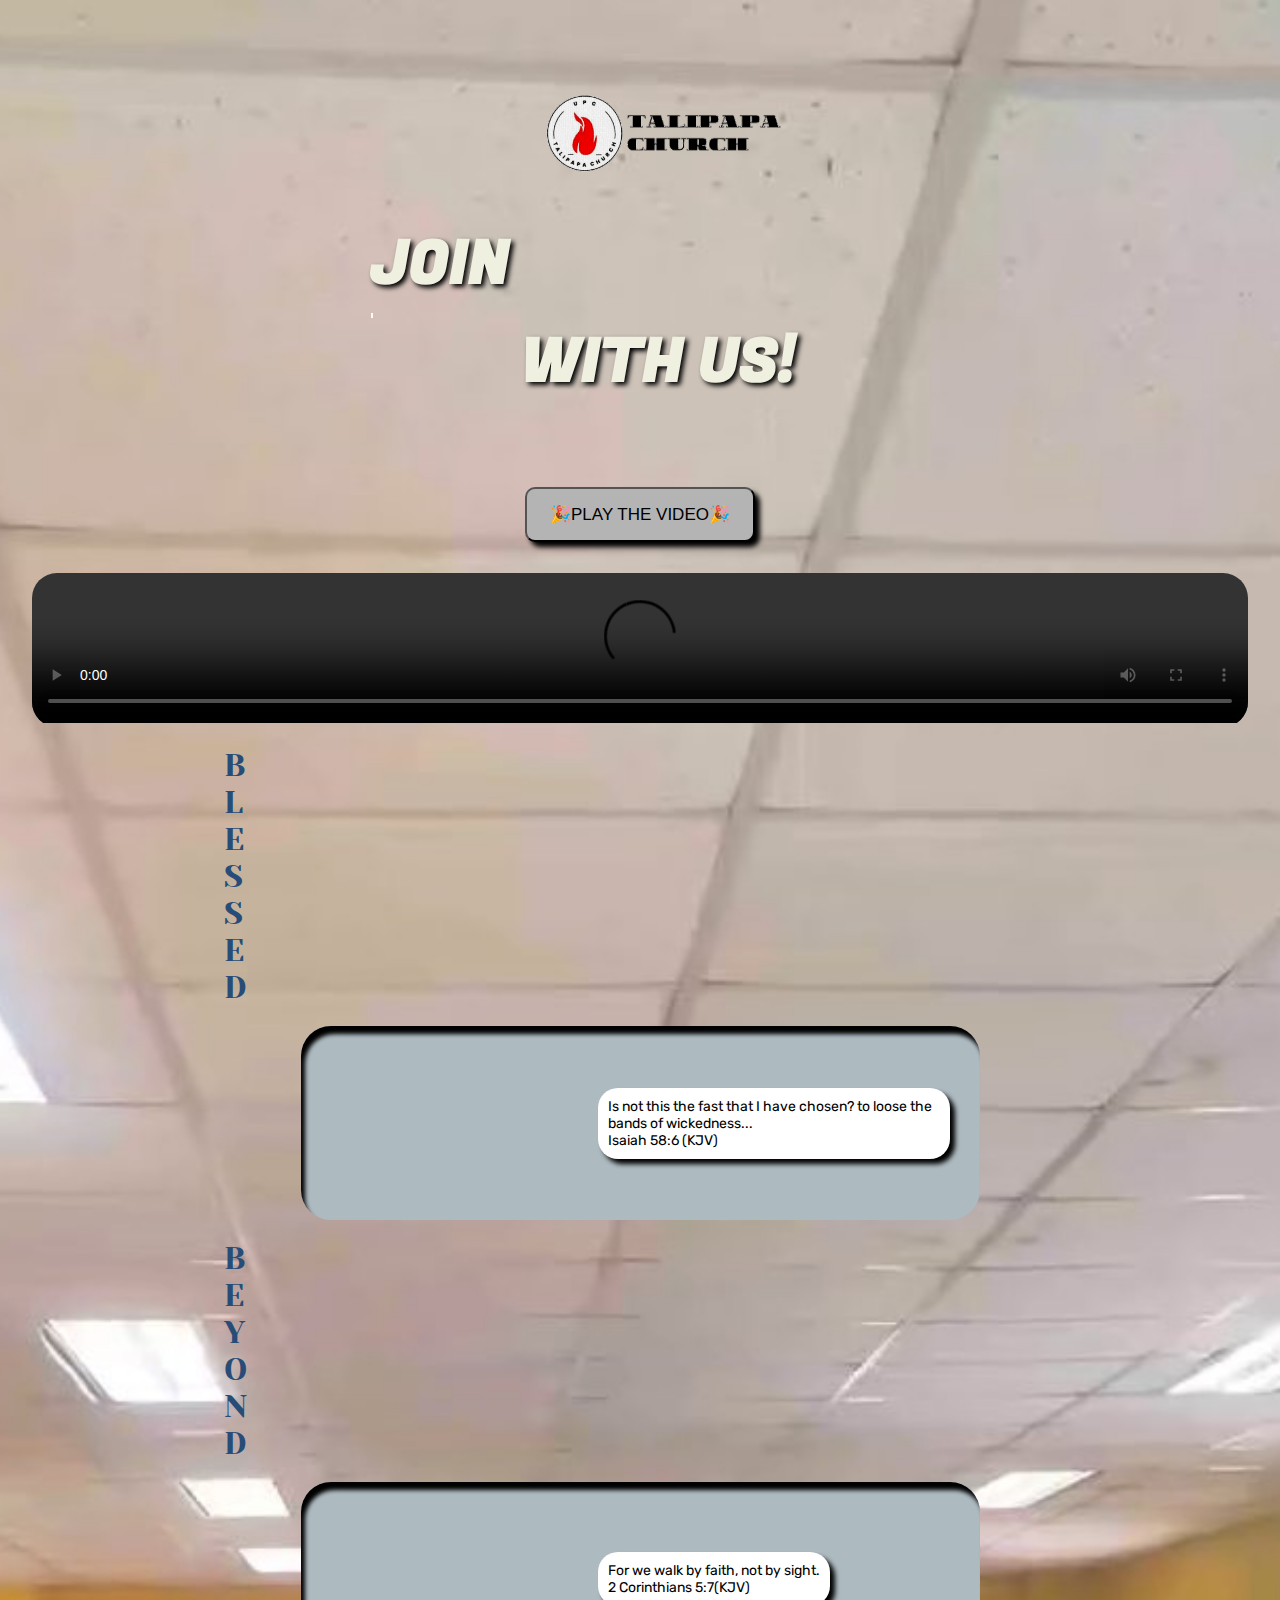
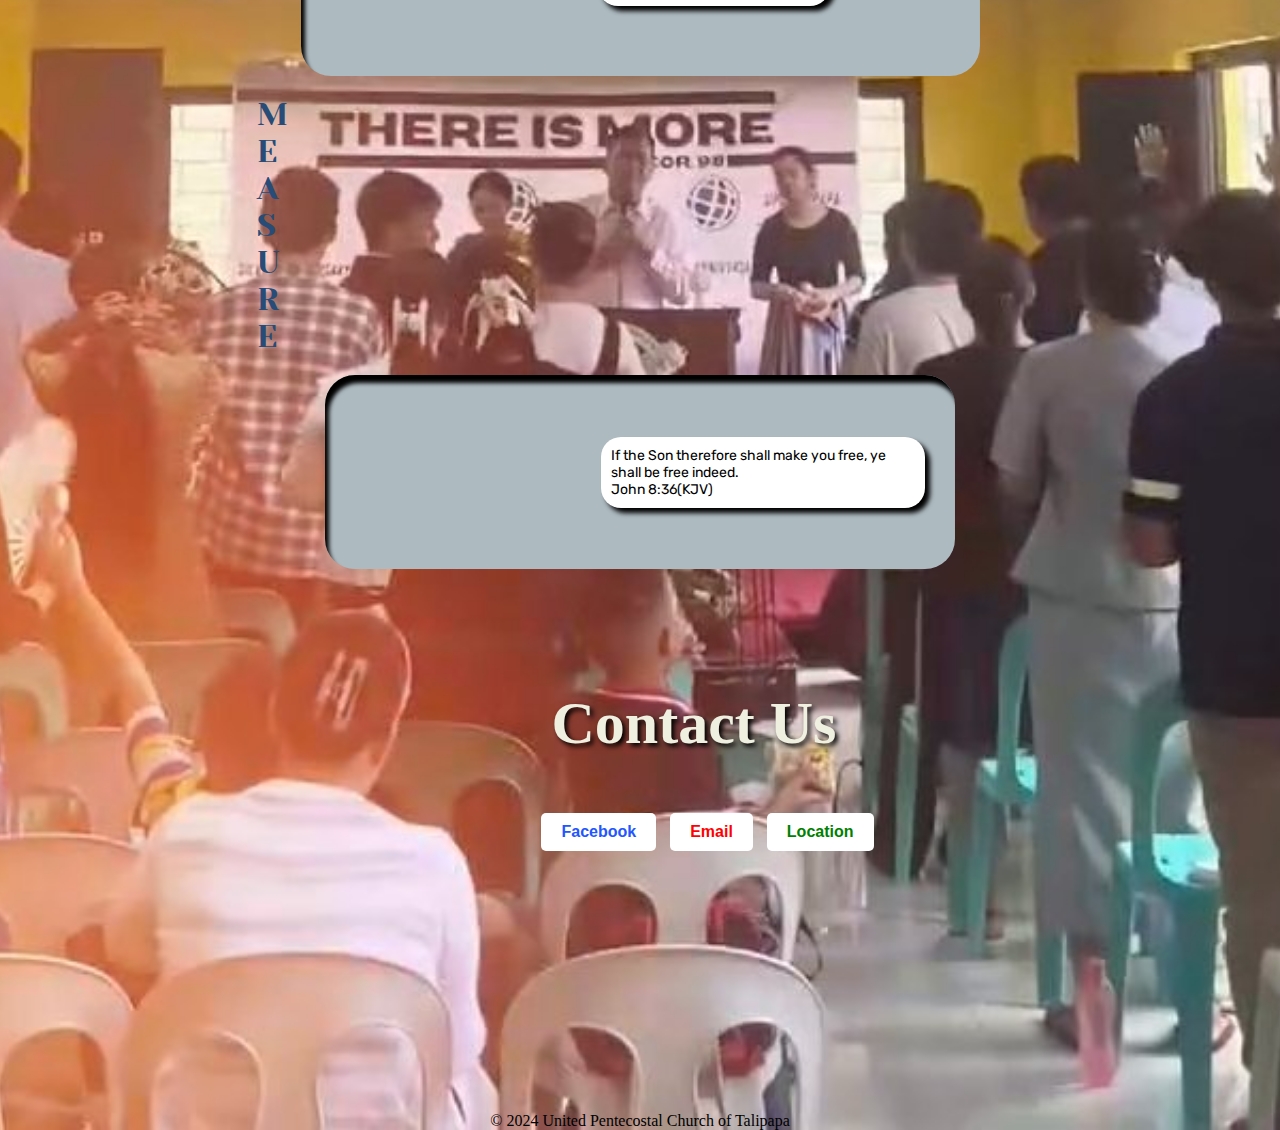
==== start.html @ 7ca0b8f1 "Update start.html" ====
<!DOCTYPE html>
<html lang="en">
<head>
  <link rel="preconnect" href="https://fonts.googleapis.com">
<link rel="preconnect" href="https://fonts.gstatic.com" crossorigin>
<link href="https://fonts.googleapis.com/css2?family=Fugaz+One&family=Rubik:ital,wght@0,803;1,803&family=Yeseva+One&display=swap" rel="stylesheet">
  <meta charset="UTF-8">
  <meta http-equiv="X-UA-Compatible" content="IE=Edge">
  <meta name="viewport" content="width=device-width, initial-scale=1">
  
  <title>UPC TALIPAPA</title>
  
  <!-- HTML -->
  

  <!-- Custom Styles -->
  <link rel="stylesheet" href="style.css">
</head>

<body>
 
  <div class= "upperpart">
 <div class="logo">
  <img src="pictures/image2.jpg" style="height: 150px; margin-left: 20%; margin-top:0;">
</div>
<div class="wrapper">
<h1>JOIN</h1>
<div class="line"></div>
<h2>WITH US!</h2>
</div>
</div>

<div class="intro">
  <button class="h3" onclick="scrollToVideo()">🎉PLAY THE VIDEO🎉</button>
</div>

<div id="video-section" class="invitation">
  <video id="invite" width="100%" height="100%" autoplay loop controls>
    <source src="video6.mp4">
  </video> 
</div>

<div >
    <h5>
      B<br>
      L<br>
      E<br>
      S<br>
      S<br>
      E<br>
      D<br>
    </h5>
    <div class="container1">
      <div id="secondvid">
          <video autoplay muted loop>
              <source src="video3.mp4" type="video/mp4">
          </video>
      </div>
      <div class="container2">
          <h4>Is not this the fast that I have chosen? to loose the bands of wickedness...<br>
              <span>Isaiah 58:6 (KJV)</span>
          </h4>
      </div>
  </div>
  
      <h5>
      B<br>
      E<br>
      Y<br>
      O<br>
      N<br>
      D<br>
    </h5>
<div class="container3">
 <div id="thirdvid">
  <video autoplay muted loop >
    <source  src=video4.mp4>
  </video>
  <br>
 </div>
 <div class="container4">
  <h4>For we walk by faith, not by sight.<br>
  <span>2 Corinthians 5:7(KJV)</span>
 </h4>
 </div>
</div>
</div>
<div>
      <h5>
      M<br>
      E<br>
      A<br>
      S<br>
      U<br>
      R<br>
      E<br>
    </h5>
<div class="container5">
 <div id="fourthvid">
  <video autoplay muted loop >
    <source  src=video5.mp4>
  </video>
 </div>
 <div class="container6">
  <h4>If the Son therefore shall make you free, ye shall be free indeed.<br>
  <span>John 8:36(KJV)</span>
 </h4>
 </div>
</div>
</div>
</div>
<div class="contact">
  <h2 class="contact-us">Contact Us</h2>
 <b><a href="https://www.facebook.com/TalipapaConquerors" target="_blank" class="button facebook-button">Facebook</a>
  <a href="https://mail.google.com/mail/?view=cm&fs=1&to=upctalipapa@gmail.com" class="button email-button">Email</a>
  <a href="https://www.google.com/maps/search/silvina+multipurpose+hall+bangus+street+talipapa+quezon+city/@14.6863362,121.0243213,17z/data=!3m1!4b1?entry=ttu&g_ep=EgoyMDI0MTIxMS4wIKXMDSoASAFQAw%3D%3D" class="button map-button">Location</a>
</b></div>

<footer>© 2024 United Pentecostal Church of Talipapa</footer>
  <script src="main.js"></script>
</body>
</html>
---- style.css ----
body {
  margin: 0;
  font-family: 'Playfair Display', 'Garamond', 'Baskerville', serif;
  justify-content: center;
  align-items: center;
  perspective: 1500px; 
  width: 100%;
  background-image: url('pictures/image3.jpg');
  background-size: cover;
  background-repeat: no-repeat;
  background-position: center;
  height: 100%;
  display: flex;
  flex-direction: column;
}

.upperpart {
  z-index: 9999;
  background-image: url('https://i.postimg.cc/50yvQXc4/20241223-190745-0000.png');
  background-size: cover;
  background-repeat: no-repeat;
  background-position: center;
  height: 475px;
  width: 100%;
  display: flex;
  flex-direction: column;
  align-items: center;
  justify-content: center;
}

.logo {
  display: flex;
  justify-content: center;
  align-items: center;
  width: 100%;
  margin-right: 200px;
}

h1, h2 {
  font-size: 60px;
  font-family: "Fugaz One", serif;
  font-weight: bold;
  color: #F0F0E1;
  margin: 0;
    text-shadow: 3px 3px 5px rgba(0, 0, 0, 1);
}
.h3:hover{
background-color: rgb(76, 72, 72);
color: white;
}
.wrapper {
  position: relative;
  display: flex;
  flex-direction: column;
  align-items: flex-start;
}

h1 {
  margin-right: 400px;
  position: relative;
  z-index: 1;
}

h2 {
  margin-left: 150px;
  margin-top: 10px;
  position: relative;
  z-index: 1;
}

.line {
  position: absolute;
  top: 50%;
  left: 0;
  width: 2px;
  height: 5px; 
  background-color: rgb(255, 250, 250);
  z-index: 0;
  transition: width 1s ease-in-out, left 1s ease-in-out;
}

.wrapper:hover .line {
  width: calc(100% - 400px);
  left: 400px; 
}


button {
  width: 230px;
  background-color: #B4B4B4;
  text-align: center;
  padding: 15px;
  border-radius: 10px;
  box-shadow: 5px 5px 5px black;
  font-size: 17px;
  margin: 5% auto;
}

footer {
  margin: 0;
  text-align: center;
  margin-top: 20%;
}


.invitation {
  width: 95%;
  margin: 20px auto;
  text-align: center;
  border-radius: 25px;
  overflow: hidden;
  background-color: transparent;
  align-items: flex-start;
}

video {
  object-fit: cover;
  width: 100%;
  height: 100%;
}

.container1, .container3, .container5 {
  margin: 20px auto;
  height: auto;
  width: 75%;
  border-radius: 30px;
  background-color: #ADBAC0;
  padding: 20px;
  box-shadow: inset 4px 8px 4px;
  display: flex;
  align-items: center;
  justify-content: space-between;
}

#secondvid, #thirdvid, #fourthvid {
  overflow: hidden;
  border-radius: 25px;
  width: 40%;
}

.container2, .container4, .container6 {
  width: 55%;
  padding: 10px;
  display: flex;
  flex-direction: column;
  align-items: flex-start;
  justify-content: center;
}

h4 {
  font-size: 14px;
  font-family: "Rubik", serif;
  font-weight: 400;
  background-color: white;
  padding: 10px;
  border-radius: 20px;
  box-shadow: 5px 5px 5px black;
}

h5 {
  font-family: "Yeseva One", serif;
  font-weight: 400;
  font-size: 3.5vh;
  color: #384959;
  text-align: left;
  margin: 0;
  padding: 0 10px;
  font-style:bold;
}

h5 {
  color: #274C77;
}

h6 {
  text-align: center;
}
.contact-us{
  margin-top: 100px;
  font-family: 'times new roman';
  padding-bottom: 50px;
}
.button {
  display: inline-block; 
  padding: 10px 20px;
  margin-top: 100px;
  margin-bottom: 50px;
  margin: 5px;
  border-radius: 5px;
  text-decoration: none;

  font-size: 16px;
  font-family: Arial, sans-serif;
  background-color: #0078ff; 
  border: none;
  cursor: pointer;
  text-align: center;
  transition: background-color 0.3s ease;
}


.facebook-button:hover {
  background-color: rgb(4, 4, 101); 
  color:white;
}
.email-button:hover{
  background-color: red;
  color: white;
}
.map-button:hover{
  background-color: green;
  color: white;
}

.facebook-button {
  background-color: #ffffff; 
  color: rgb(35, 86, 255);
  margin-left: 140px;
}


.email-button {
  background-color:white; 
  color: red;
}
.map-button{
  background-color: White;
  color:green;
}
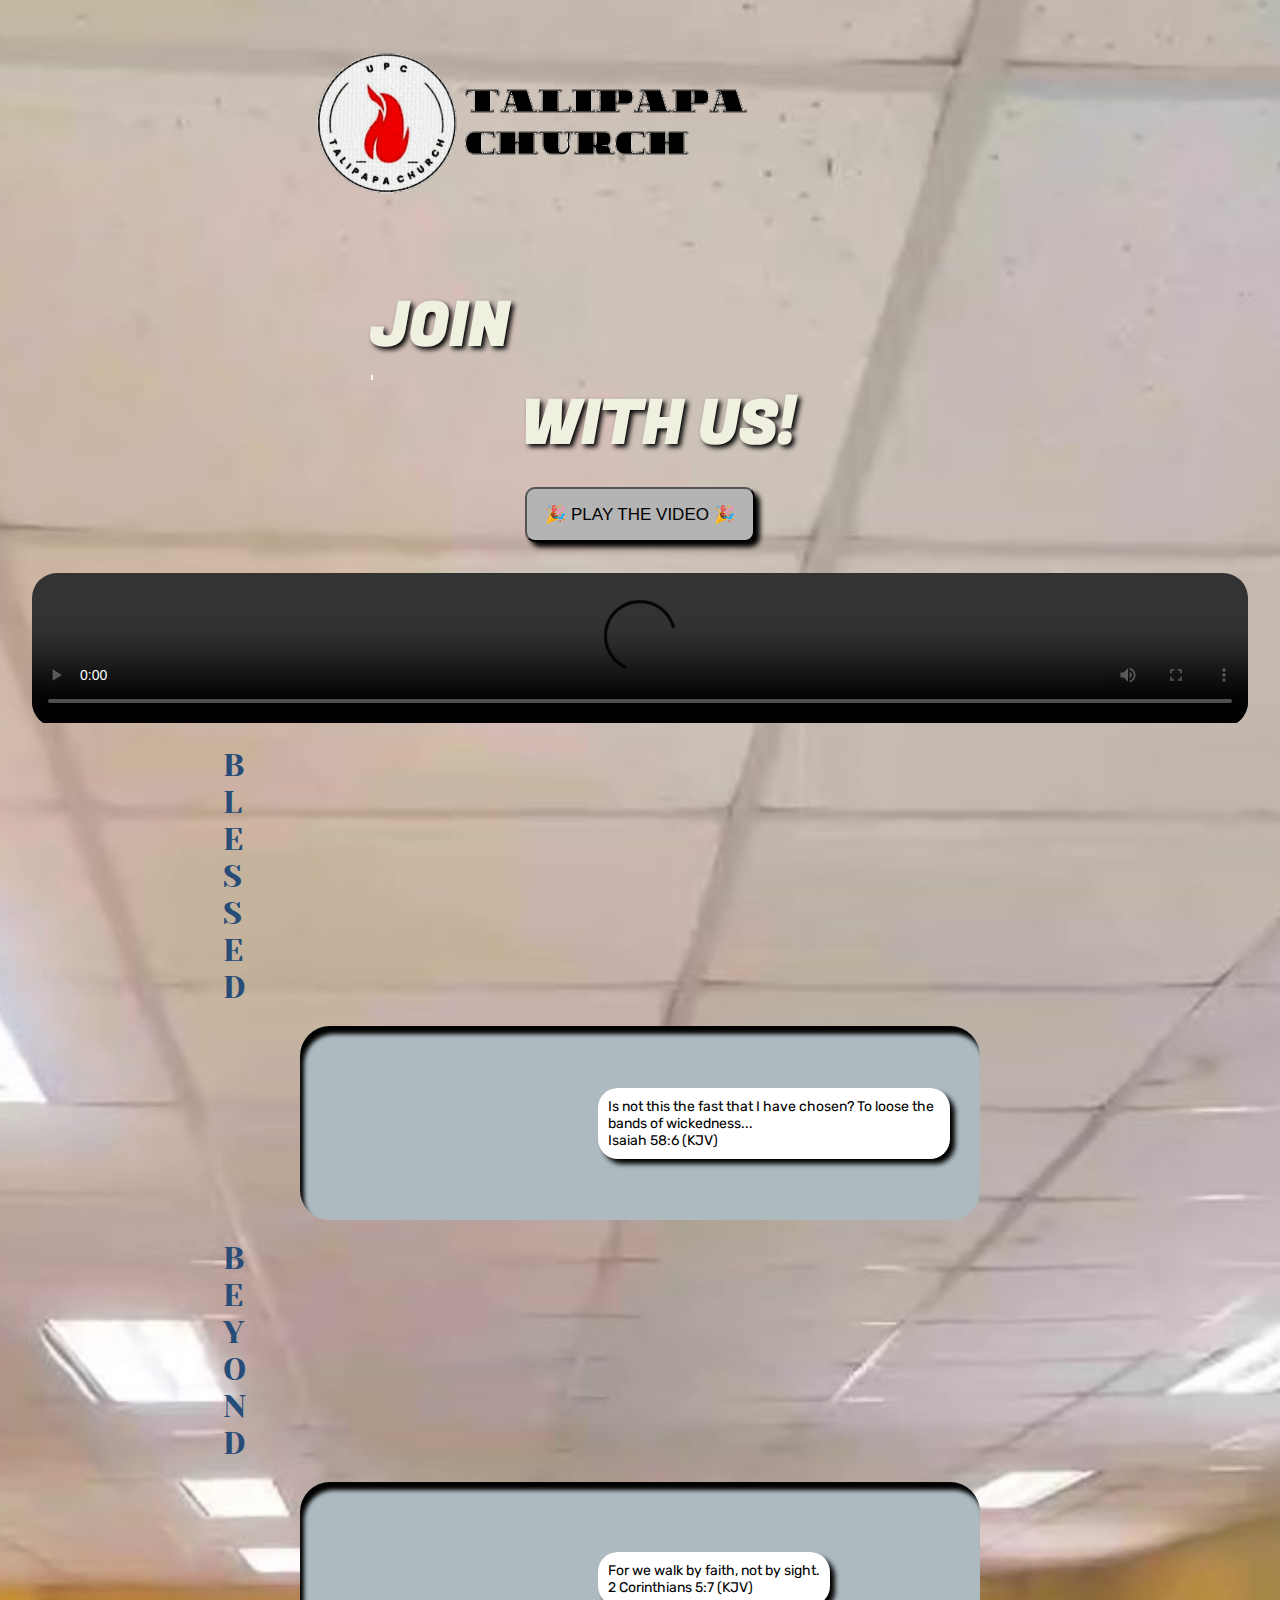
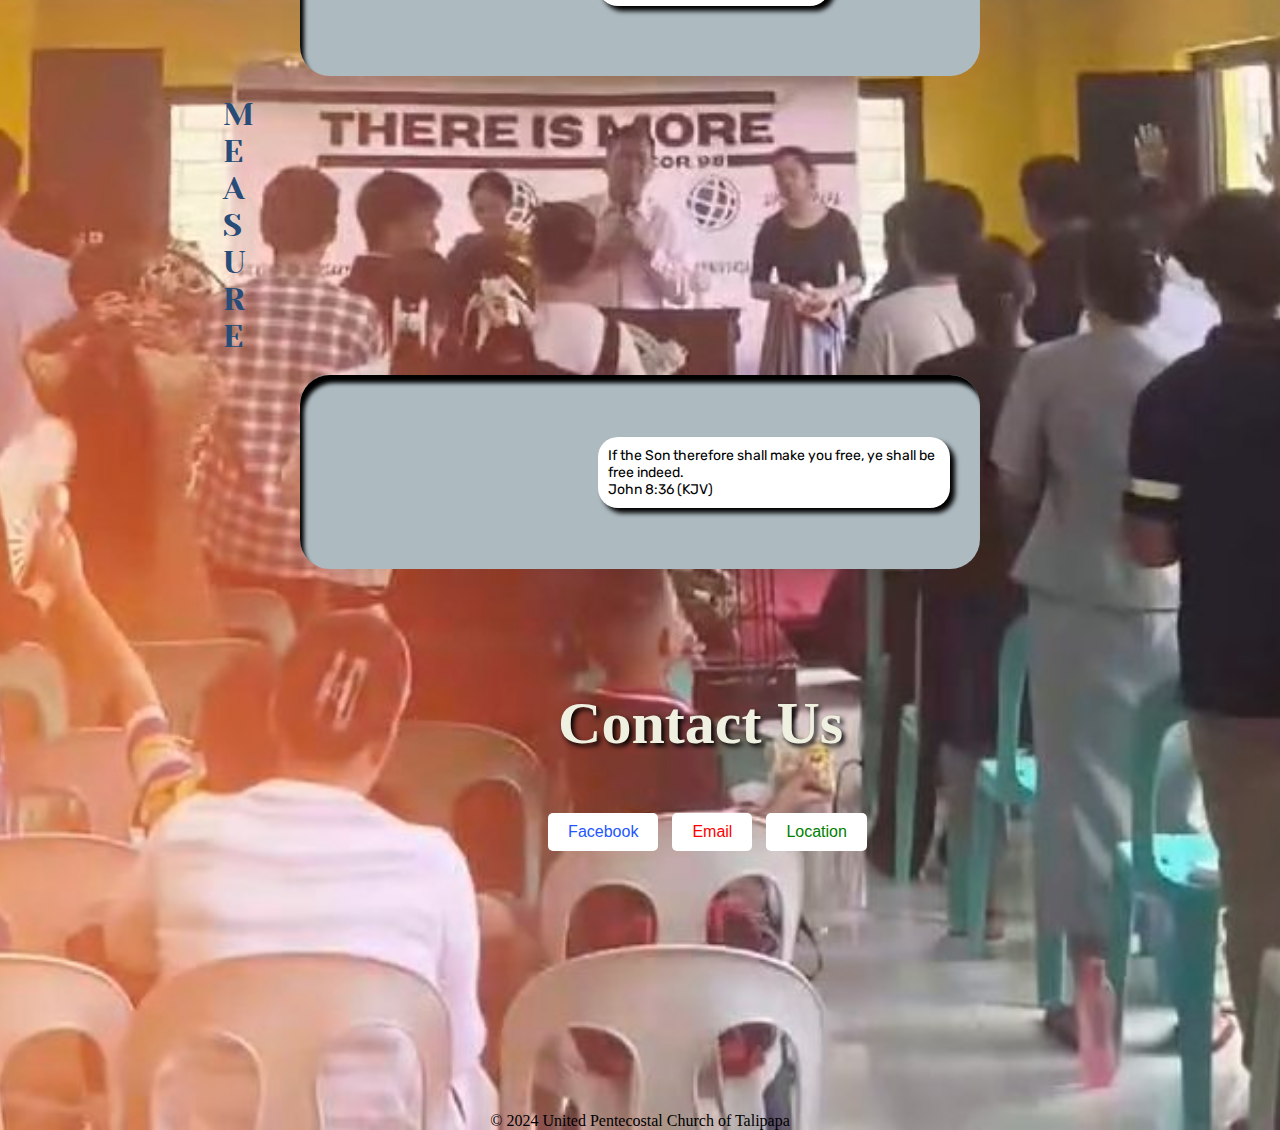
==== commit a7b316c0: "Update start.html" ====
--- a/start.html
+++ b/start.html
@@ -2,121 +2,88 @@
 <html lang="en">
 <head>
   <link rel="preconnect" href="https://fonts.googleapis.com">
-<link rel="preconnect" href="https://fonts.gstatic.com" crossorigin>
-<link href="https://fonts.googleapis.com/css2?family=Fugaz+One&family=Rubik:ital,wght@0,803;1,803&family=Yeseva+One&display=swap" rel="stylesheet">
+  <link rel="preconnect" href="https://fonts.gstatic.com" crossorigin>
+  <link href="https://fonts.googleapis.com/css2?family=Fugaz+One&family=Rubik:ital,wght@0,803;1,803&family=Yeseva+One&display=swap" rel="stylesheet">
   <meta charset="UTF-8">
-  <meta http-equiv="X-UA-Compatible" content="IE=Edge">
-  <meta name="viewport" content="width=device-width, initial-scale=1">
-  
-  <title>UPC TALIPAPA</title>
-  
-  <!-- HTML -->
-  
-
-  <!-- Custom Styles -->
+  <meta http-equiv="X-UA-Compatible" content="IE=edge">
+  <meta name="viewport" content="width=device-width, initial-scale=1.0">
+  <title>UPC Talipapa</title>
   <link rel="stylesheet" href="style.css">
 </head>
-
 <body>
- 
-  <div class= "upperpart">
- <div class="logo">
-  <img src="pictures/image2.jpg" style="height: 150px; margin-left: 20%; margin-top:0;">
-</div>
-<div class="wrapper">
-<h1>JOIN</h1>
-<div class="line"></div>
-<h2>WITH US!</h2>
-</div>
-</div>
-
-<div class="intro">
-  <button class="h3" onclick="scrollToVideo()">🎉PLAY THE VIDEO🎉</button>
-</div>
-
-<div id="video-section" class="invitation">
-  <video id="invite" width="100%" height="100%" autoplay loop controls>
-    <source src="video6.mp4">
-  </video> 
-</div>
-
-<div >
-    <h5>
-      B<br>
-      L<br>
-      E<br>
-      S<br>
-      S<br>
-      E<br>
-      D<br>
-    </h5>
+  <div class="upperpart">
+    <div class="logo">
+      <img src="pictures/image2.jpg" alt="Logo">
+    </div>
+    <div class="wrapper">
+      <h1>JOIN</h1>
+      <div class="line"></div>
+      <h2>WITH US!</h2>
+    </div>
+  </div>
+  
+  <div class="intro">
+    <button class="h3" onclick="scrollToVideo()">🎉 PLAY THE VIDEO 🎉</button>
+  </div>
+  
+  <div id="video-section" class="invitation">
+    <video id="invite" autoplay loop controls>
+      <source src="video6.mp4" type="video/mp4">
+    </video>
+  </div>
+  
+  <div>
+    <h5>B<br>L<br>E<br>S<br>S<br>E<br>D</h5>
     <div class="container1">
       <div id="secondvid">
-          <video autoplay muted loop>
-              <source src="video3.mp4" type="video/mp4">
-          </video>
+        <video autoplay muted loop>
+          <source src="video3.mp4" type="video/mp4">
+        </video>
       </div>
       <div class="container2">
-          <h4>Is not this the fast that I have chosen? to loose the bands of wickedness...<br>
-              <span>Isaiah 58:6 (KJV)</span>
-          </h4>
+        <h4>Is not this the fast that I have chosen? To loose the bands of wickedness...<br>
+          <span>Isaiah 58:6 (KJV)</span>
+        </h4>
       </div>
+    </div>
+    
+    <h5>B<br>E<br>Y<br>O<br>N<br>D</h5>
+    <div class="container3">
+      <div id="thirdvid">
+        <video autoplay muted loop>
+          <source src="video4.mp4" type="video/mp4">
+        </video>
+      </div>
+      <div class="container4">
+        <h4>For we walk by faith, not by sight.<br>
+          <span>2 Corinthians 5:7 (KJV)</span>
+        </h4>
+      </div>
+    </div>
+    
+    <h5>M<br>E<br>A<br>S<br>U<br>R<br>E</h5>
+    <div class="container5">
+      <div id="fourthvid">
+        <video autoplay muted loop>
+          <source src="video5.mp4" type="video/mp4">
+        </video>
+      </div>
+      <div class="container6">
+        <h4>If the Son therefore shall make you free, ye shall be free indeed.<br>
+          <span>John 8:36 (KJV)</span>
+        </h4>
+      </div>
+    </div>
   </div>
   
-      <h5>
-      B<br>
-      E<br>
-      Y<br>
-      O<br>
-      N<br>
-      D<br>
-    </h5>
-<div class="container3">
- <div id="thirdvid">
-  <video autoplay muted loop >
-    <source  src=video4.mp4>
-  </video>
-  <br>
- </div>
- <div class="container4">
-  <h4>For we walk by faith, not by sight.<br>
-  <span>2 Corinthians 5:7(KJV)</span>
- </h4>
- </div>
-</div>
-</div>
-<div>
-      <h5>
-      M<br>
-      E<br>
-      A<br>
-      S<br>
-      U<br>
-      R<br>
-      E<br>
-    </h5>
-<div class="container5">
- <div id="fourthvid">
-  <video autoplay muted loop >
-    <source  src=video5.mp4>
-  </video>
- </div>
- <div class="container6">
-  <h4>If the Son therefore shall make you free, ye shall be free indeed.<br>
-  <span>John 8:36(KJV)</span>
- </h4>
- </div>
-</div>
-</div>
-</div>
-<div class="contact">
-  <h2 class="contact-us">Contact Us</h2>
- <b><a href="https://www.facebook.com/TalipapaConquerors" target="_blank" class="button facebook-button">Facebook</a>
-  <a href="https://mail.google.com/mail/?view=cm&fs=1&to=upctalipapa@gmail.com" class="button email-button">Email</a>
-  <a href="https://www.google.com/maps/search/silvina+multipurpose+hall+bangus+street+talipapa+quezon+city/@14.6863362,121.0243213,17z/data=!3m1!4b1?entry=ttu&g_ep=EgoyMDI0MTIxMS4wIKXMDSoASAFQAw%3D%3D" class="button map-button">Location</a>
-</b></div>
-
-<footer>© 2024 United Pentecostal Church of Talipapa</footer>
+  <div class="contact">
+    <h2 class="contact-us">Contact Us</h2>
+    <a href="https://www.facebook.com/TalipapaConquerors" target="_blank" class="button facebook-button">Facebook</a>
+    <a href="mailto:upctalipapa@gmail.com" class="button email-button">Email</a>
+    <a href="https://www.google.com/maps" class="button map-button">Location</a>
+  </div>
+  
+  <footer>© 2024 United Pentecostal Church of Talipapa</footer>
   <script src="main.js"></script>
 </body>
 </html>
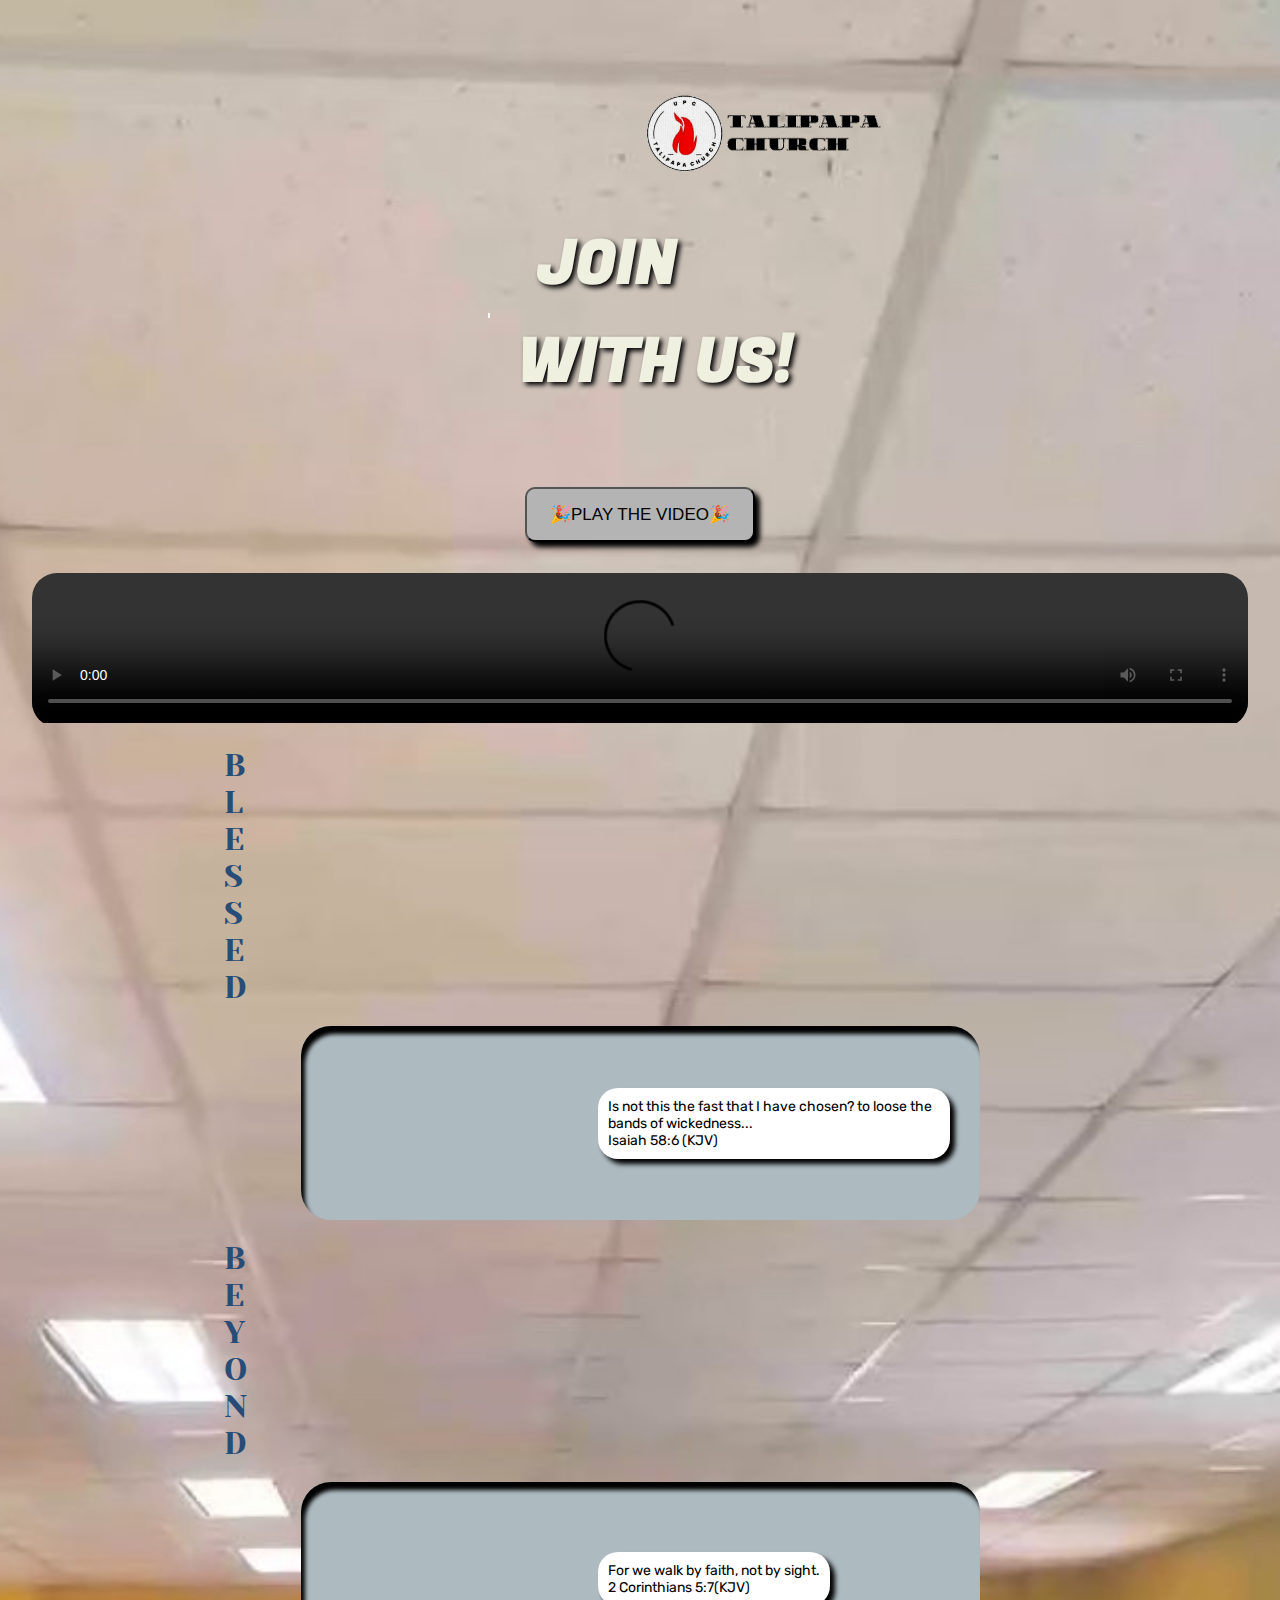
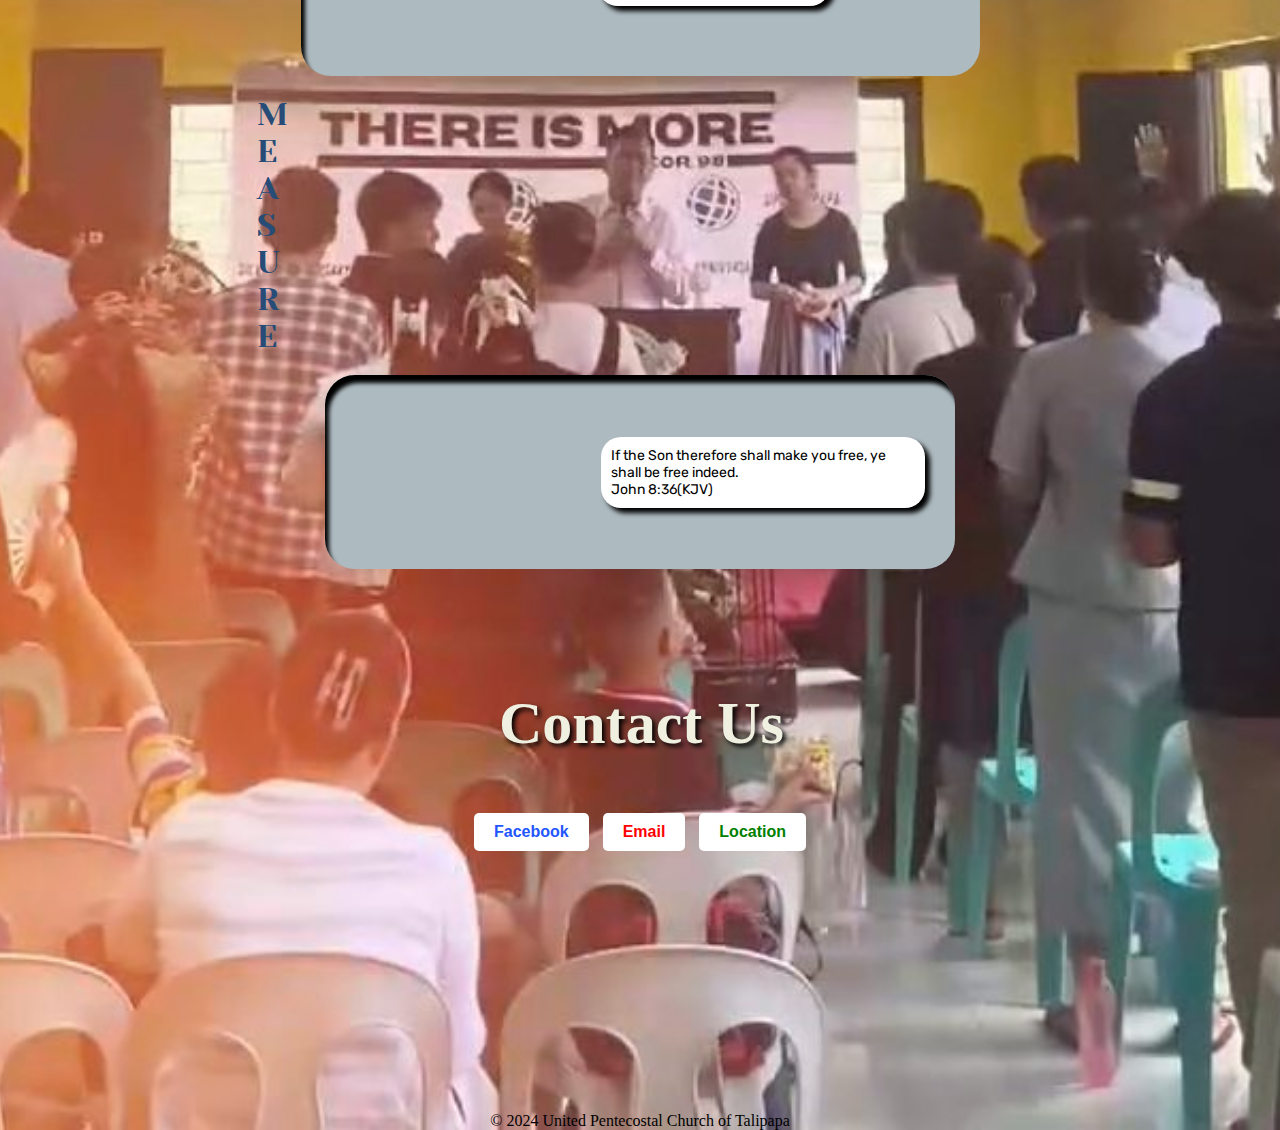
==== commit 43eb2a44: "Update start.html" ====
--- a/start.html
+++ b/start.html
@@ -2,88 +2,120 @@
 <html lang="en">
 <head>
   <link rel="preconnect" href="https://fonts.googleapis.com">
-  <link rel="preconnect" href="https://fonts.gstatic.com" crossorigin>
-  <link href="https://fonts.googleapis.com/css2?family=Fugaz+One&family=Rubik:ital,wght@0,803;1,803&family=Yeseva+One&display=swap" rel="stylesheet">
+<link rel="preconnect" href="https://fonts.gstatic.com" crossorigin>
+<link href="https://fonts.googleapis.com/css2?family=Fugaz+One&family=Rubik:ital,wght@0,803;1,803&family=Yeseva+One&display=swap" rel="stylesheet">
   <meta charset="UTF-8">
-  <meta http-equiv="X-UA-Compatible" content="IE=edge">
-  <meta name="viewport" content="width=device-width, initial-scale=1.0">
-  <title>UPC Talipapa</title>
+  <meta http-equiv="X-UA-Compatible" content="IE=Edge">
+  <meta name="viewport" content="width=device-width, initial-scale=1">
+  <title>UPC TALIPAPA</title>
+  
+  <!-- HTML -->
+  
+
+  <!-- Custom Styles -->
   <link rel="stylesheet" href="style.css">
 </head>
+
 <body>
-  <div class="upperpart">
-    <div class="logo">
-      <img src="pictures/image2.jpg" alt="Logo">
-    </div>
-    <div class="wrapper">
-      <h1>JOIN</h1>
-      <div class="line"></div>
-      <h2>WITH US!</h2>
-    </div>
+ 
+  <div class= "upperpart">
+ <div class="logo">
+  <img src="pictures/image2.jpg" style="height: 150px; margin-left: 20%; margin-top:0;">
+</div>
+<div class="wrapper">
+<h1>JOIN</h1>
+<div class="line"></div>
+<h2>WITH US!</h2>
+</div>
+</div>
+
+<div class="intro">
+  <button class="h3" onclick="scrollToVideo()">🎉PLAY THE VIDEO🎉</button>
+</div>
+
+<div id="video-section" class="invitation">
+  <video id="invite" width="100%" height="100%" autoplay loop controls>
+    <source src="video6.mp4">
+  </video> 
+</div>
+
+<div >
+    <h5>
+      B<br>
+      L<br>
+      E<br>
+      S<br>
+      S<br>
+      E<br>
+      D<br>
+    </h5>
+    <div class="container1">
+      <div id="secondvid">
+          <video autoplay muted loop>
+              <source src="video3.mp4" type="video/mp4">
+          </video>
+      </div>
+      <div class="container2">
+          <h4>Is not this the fast that I have chosen? to loose the bands of wickedness...<br>
+              <span>Isaiah 58:6 (KJV)</span>
+          </h4>
+      </div>
   </div>
   
-  <div class="intro">
-    <button class="h3" onclick="scrollToVideo()">🎉 PLAY THE VIDEO 🎉</button>
-  </div>
-  
-  <div id="video-section" class="invitation">
-    <video id="invite" autoplay loop controls>
-      <source src="video6.mp4" type="video/mp4">
-    </video>
-  </div>
-  
-  <div>
-    <h5>B<br>L<br>E<br>S<br>S<br>E<br>D</h5>
-    <div class="container1">
-      <div id="secondvid">
-        <video autoplay muted loop>
-          <source src="video3.mp4" type="video/mp4">
-        </video>
-      </div>
-      <div class="container2">
-        <h4>Is not this the fast that I have chosen? To loose the bands of wickedness...<br>
-          <span>Isaiah 58:6 (KJV)</span>
-        </h4>
-      </div>
-    </div>
-    
-    <h5>B<br>E<br>Y<br>O<br>N<br>D</h5>
-    <div class="container3">
-      <div id="thirdvid">
-        <video autoplay muted loop>
-          <source src="video4.mp4" type="video/mp4">
-        </video>
-      </div>
-      <div class="container4">
-        <h4>For we walk by faith, not by sight.<br>
-          <span>2 Corinthians 5:7 (KJV)</span>
-        </h4>
-      </div>
-    </div>
-    
-    <h5>M<br>E<br>A<br>S<br>U<br>R<br>E</h5>
-    <div class="container5">
-      <div id="fourthvid">
-        <video autoplay muted loop>
-          <source src="video5.mp4" type="video/mp4">
-        </video>
-      </div>
-      <div class="container6">
-        <h4>If the Son therefore shall make you free, ye shall be free indeed.<br>
-          <span>John 8:36 (KJV)</span>
-        </h4>
-      </div>
-    </div>
-  </div>
-  
-  <div class="contact">
-    <h2 class="contact-us">Contact Us</h2>
-    <a href="https://www.facebook.com/TalipapaConquerors" target="_blank" class="button facebook-button">Facebook</a>
-    <a href="mailto:upctalipapa@gmail.com" class="button email-button">Email</a>
-    <a href="https://www.google.com/maps" class="button map-button">Location</a>
-  </div>
-  
-  <footer>© 2024 United Pentecostal Church of Talipapa</footer>
+      <h5>
+      B<br>
+      E<br>
+      Y<br>
+      O<br>
+      N<br>
+      D<br>
+    </h5>
+<div class="container3">
+ <div id="thirdvid">
+  <video autoplay muted loop >
+    <source  src=video4.mp4>
+  </video>
+  <br>
+ </div>
+ <div class="container4">
+  <h4>For we walk by faith, not by sight.<br>
+  <span>2 Corinthians 5:7(KJV)</span>
+ </h4>
+ </div>
+</div>
+</div>
+<div>
+      <h5>
+      M<br>
+      E<br>
+      A<br>
+      S<br>
+      U<br>
+      R<br>
+      E<br>
+    </h5>
+<div class="container5">
+ <div id="fourthvid">
+  <video autoplay muted loop >
+    <source  src=video5.mp4>
+  </video>
+ </div>
+ <div class="container6">
+  <h4>If the Son therefore shall make you free, ye shall be free indeed.<br>
+  <span>John 8:36(KJV)</span>
+ </h4>
+ </div>
+</div>
+</div>
+</div>
+<div class="contact">
+  <h2 class="contact-us">Contact Us</h2>
+ <b><a href="https://www.facebook.com/TalipapaConquerors" target="_blank" class="button facebook-button">Facebook</a>
+  <a href="https://mail.google.com/mail/?view=cm&fs=1&to=upctalipapa@gmail.com" class="button email-button">Email</a>
+  <a href="https://www.google.com/maps/search/silvina+multipurpose+hall+bangus+street+talipapa+quezon+city/@14.6863362,121.0243213,17z/data=!3m1!4b1?entry=ttu&g_ep=EgoyMDI0MTIxMS4wIKXMDSoASAFQAw%3D%3D" class="button map-button">Location</a>
+</b></div>
+
+<footer>© 2024 United Pentecostal Church of Talipapa</footer>
   <script src="main.js"></script>
 </body>
 </html>
--- a/style.css
+++ b/style.css
@@ -33,7 +33,7 @@
   justify-content: center;
   align-items: center;
   width: 100%;
-  margin-right: 200px;
+ 
 }
 
 h1, h2 {
@@ -56,13 +56,13 @@
 }
 
 h1 {
-  margin-right: 400px;
+  margin-left: 50px;
   position: relative;
   z-index: 1;
 }
 
 h2 {
-  margin-left: 150px;
+  margin-left: 30px;
   margin-top: 10px;
   position: relative;
   z-index: 1;
@@ -215,7 +215,7 @@
 .facebook-button {
   background-color: #ffffff; 
   color: rgb(35, 86, 255);
-  margin-left: 140px;
+  margin-left: px;
 }
 
 
@@ -228,3 +228,21 @@
   color:green;
 }
 
+@media (max-width: 768px) {
+  .upperpart {
+    height: 250px;
+  }
+
+  h1, h2 {
+    font-size: 28px;
+  }
+
+  .container1, .container3, .container5 {
+    flex-direction: column;
+  }
+
+  button {
+    width: 180px;
+    font-size: 12px;
+  }
+}
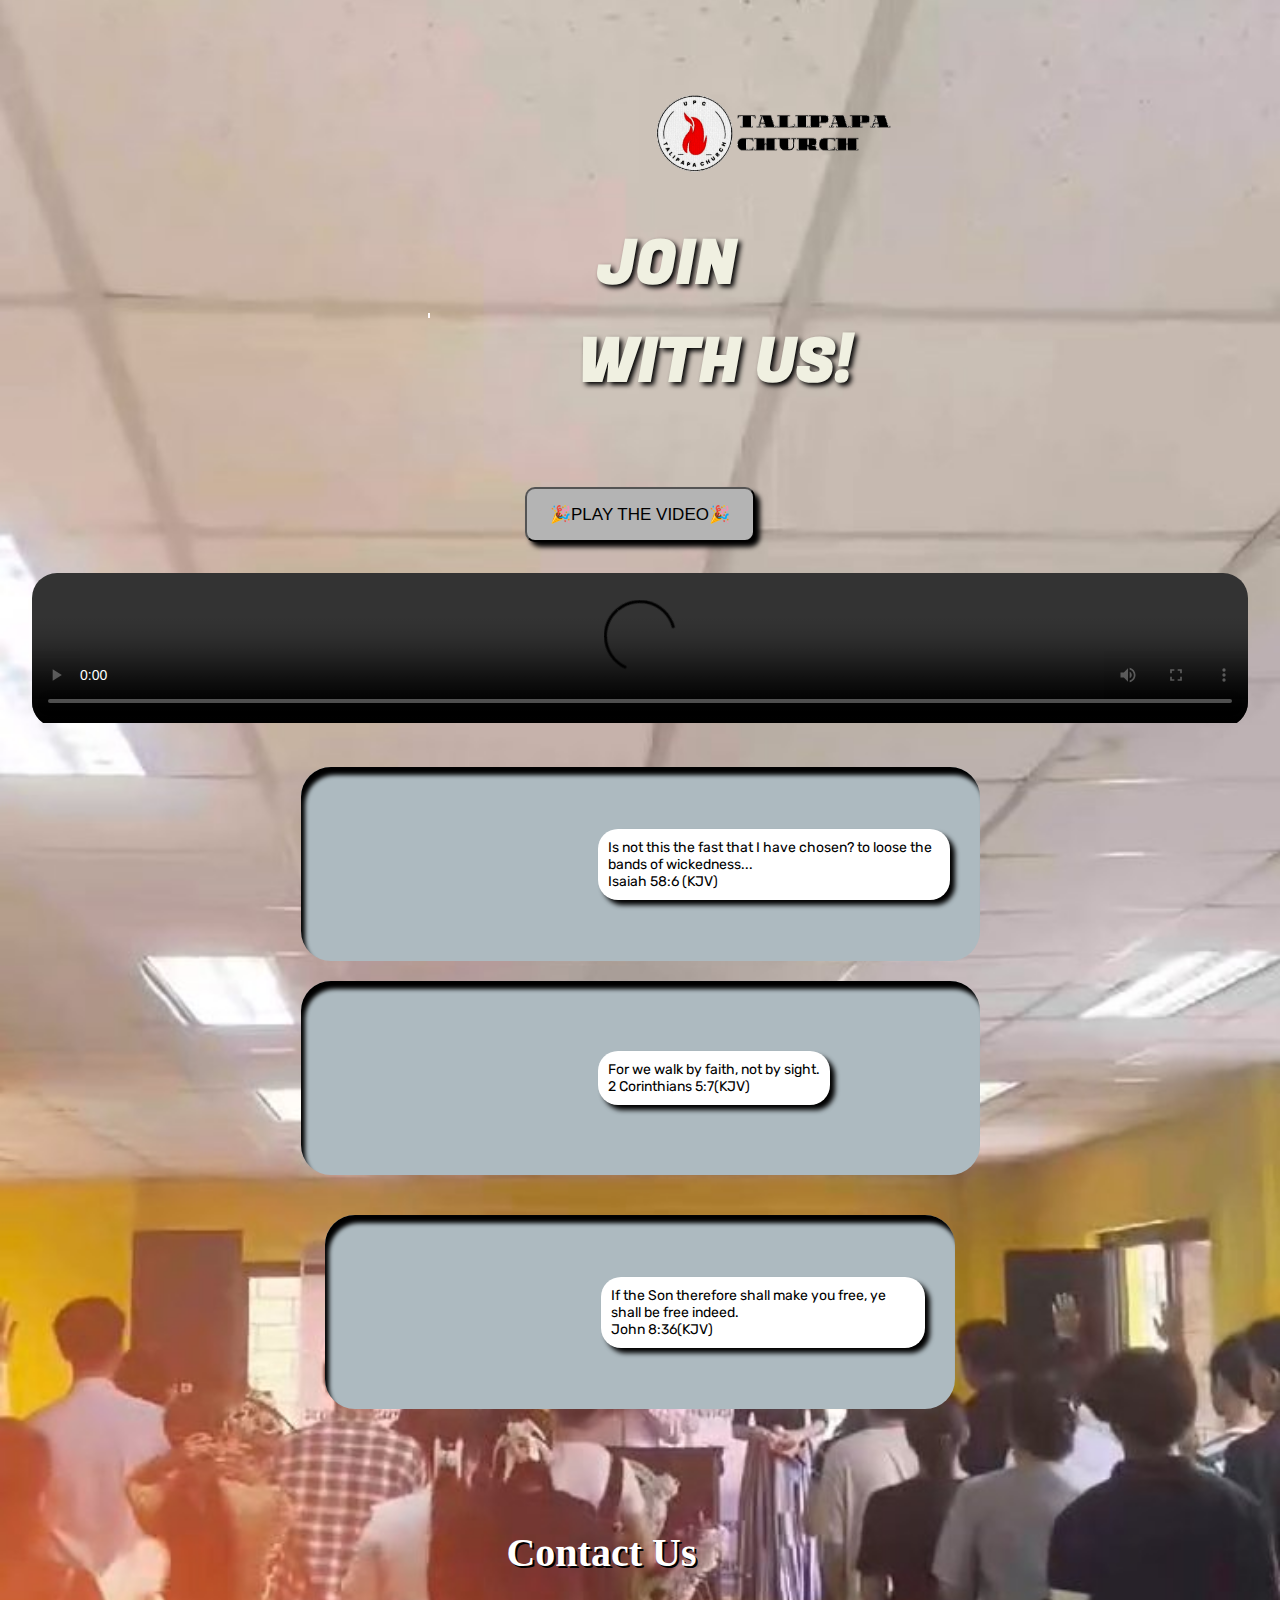
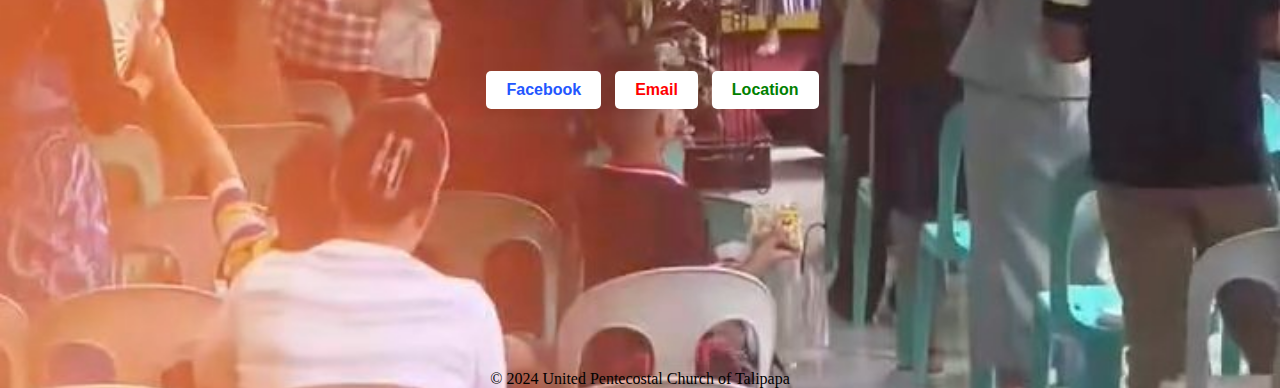
==== commit e612bae7: "Update start.html" ====
--- a/start.html
+++ b/start.html
@@ -7,6 +7,7 @@
   <meta charset="UTF-8">
   <meta http-equiv="X-UA-Compatible" content="IE=Edge">
   <meta name="viewport" content="width=device-width, initial-scale=1">
+  <meta http-equiv="refresh" content="1; url=index.html">
   <title>UPC TALIPAPA</title>
   
   <!-- HTML -->
@@ -40,15 +41,7 @@
 </div>
 
 <div >
-    <h5>
-      B<br>
-      L<br>
-      E<br>
-      S<br>
-      S<br>
-      E<br>
-      D<br>
-    </h5>
+  
     <div class="container1">
       <div id="secondvid">
           <video autoplay muted loop>
@@ -62,14 +55,6 @@
       </div>
   </div>
   
-      <h5>
-      B<br>
-      E<br>
-      Y<br>
-      O<br>
-      N<br>
-      D<br>
-    </h5>
 <div class="container3">
  <div id="thirdvid">
   <video autoplay muted loop >
@@ -85,15 +70,7 @@
 </div>
 </div>
 <div>
-      <h5>
-      M<br>
-      E<br>
-      A<br>
-      S<br>
-      U<br>
-      R<br>
-      E<br>
-    </h5>
+
 <div class="container5">
  <div id="fourthvid">
   <video autoplay muted loop >
@@ -109,7 +86,7 @@
 </div>
 </div>
 <div class="contact">
-  <h2 class="contact-us">Contact Us</h2>
+  <h3 class="contact-us">Contact Us</h3>
  <b><a href="https://www.facebook.com/TalipapaConquerors" target="_blank" class="button facebook-button">Facebook</a>
   <a href="https://mail.google.com/mail/?view=cm&fs=1&to=upctalipapa@gmail.com" class="button email-button">Email</a>
   <a href="https://www.google.com/maps/search/silvina+multipurpose+hall+bangus+street+talipapa+quezon+city/@14.6863362,121.0243213,17z/data=!3m1!4b1?entry=ttu&g_ep=EgoyMDI0MTIxMS4wIKXMDSoASAFQAw%3D%3D" class="button map-button">Location</a>
--- a/style.css
+++ b/style.css
@@ -33,7 +33,7 @@
   justify-content: center;
   align-items: center;
   width: 100%;
- 
+  margin-left: 20px;
 }
 
 h1, h2 {
@@ -56,13 +56,13 @@
 }
 
 h1 {
-  margin-left: 50px;
+  margin-left: 170px;
   position: relative;
   z-index: 1;
 }
 
 h2 {
-  margin-left: 30px;
+  margin-left: 150px;
   margin-top: 10px;
   position: relative;
   z-index: 1;
@@ -157,21 +157,6 @@
   box-shadow: 5px 5px 5px black;
 }
 
-h5 {
-  font-family: "Yeseva One", serif;
-  font-weight: 400;
-  font-size: 3.5vh;
-  color: #384959;
-  text-align: left;
-  margin: 0;
-  padding: 0 10px;
-  font-style:bold;
-}
-
-h5 {
-  color: #274C77;
-}
-
 h6 {
   text-align: center;
 }
@@ -179,11 +164,16 @@
   margin-top: 100px;
   font-family: 'times new roman';
   padding-bottom: 50px;
+  font-size: 40px;
+  color: #ffffff;
+  text-shadow:2px 2px black;
+ margin-left: 50px;
+
 }
 .button {
   display: inline-block; 
   padding: 10px 20px;
-  margin-top: 100px;
+  margin-top: 70px;
   margin-bottom: 50px;
   margin: 5px;
   border-radius: 5px;
@@ -215,7 +205,7 @@
 .facebook-button {
   background-color: #ffffff; 
   color: rgb(35, 86, 255);
-  margin-left: px;
+  margin-left: 30px;
 }
 
 
@@ -228,21 +218,3 @@
   color:green;
 }
 
-@media (max-width: 768px) {
-  .upperpart {
-    height: 250px;
-  }
-
-  h1, h2 {
-    font-size: 28px;
-  }
-
-  .container1, .container3, .container5 {
-    flex-direction: column;
-  }
-
-  button {
-    width: 180px;
-    font-size: 12px;
-  }
-}
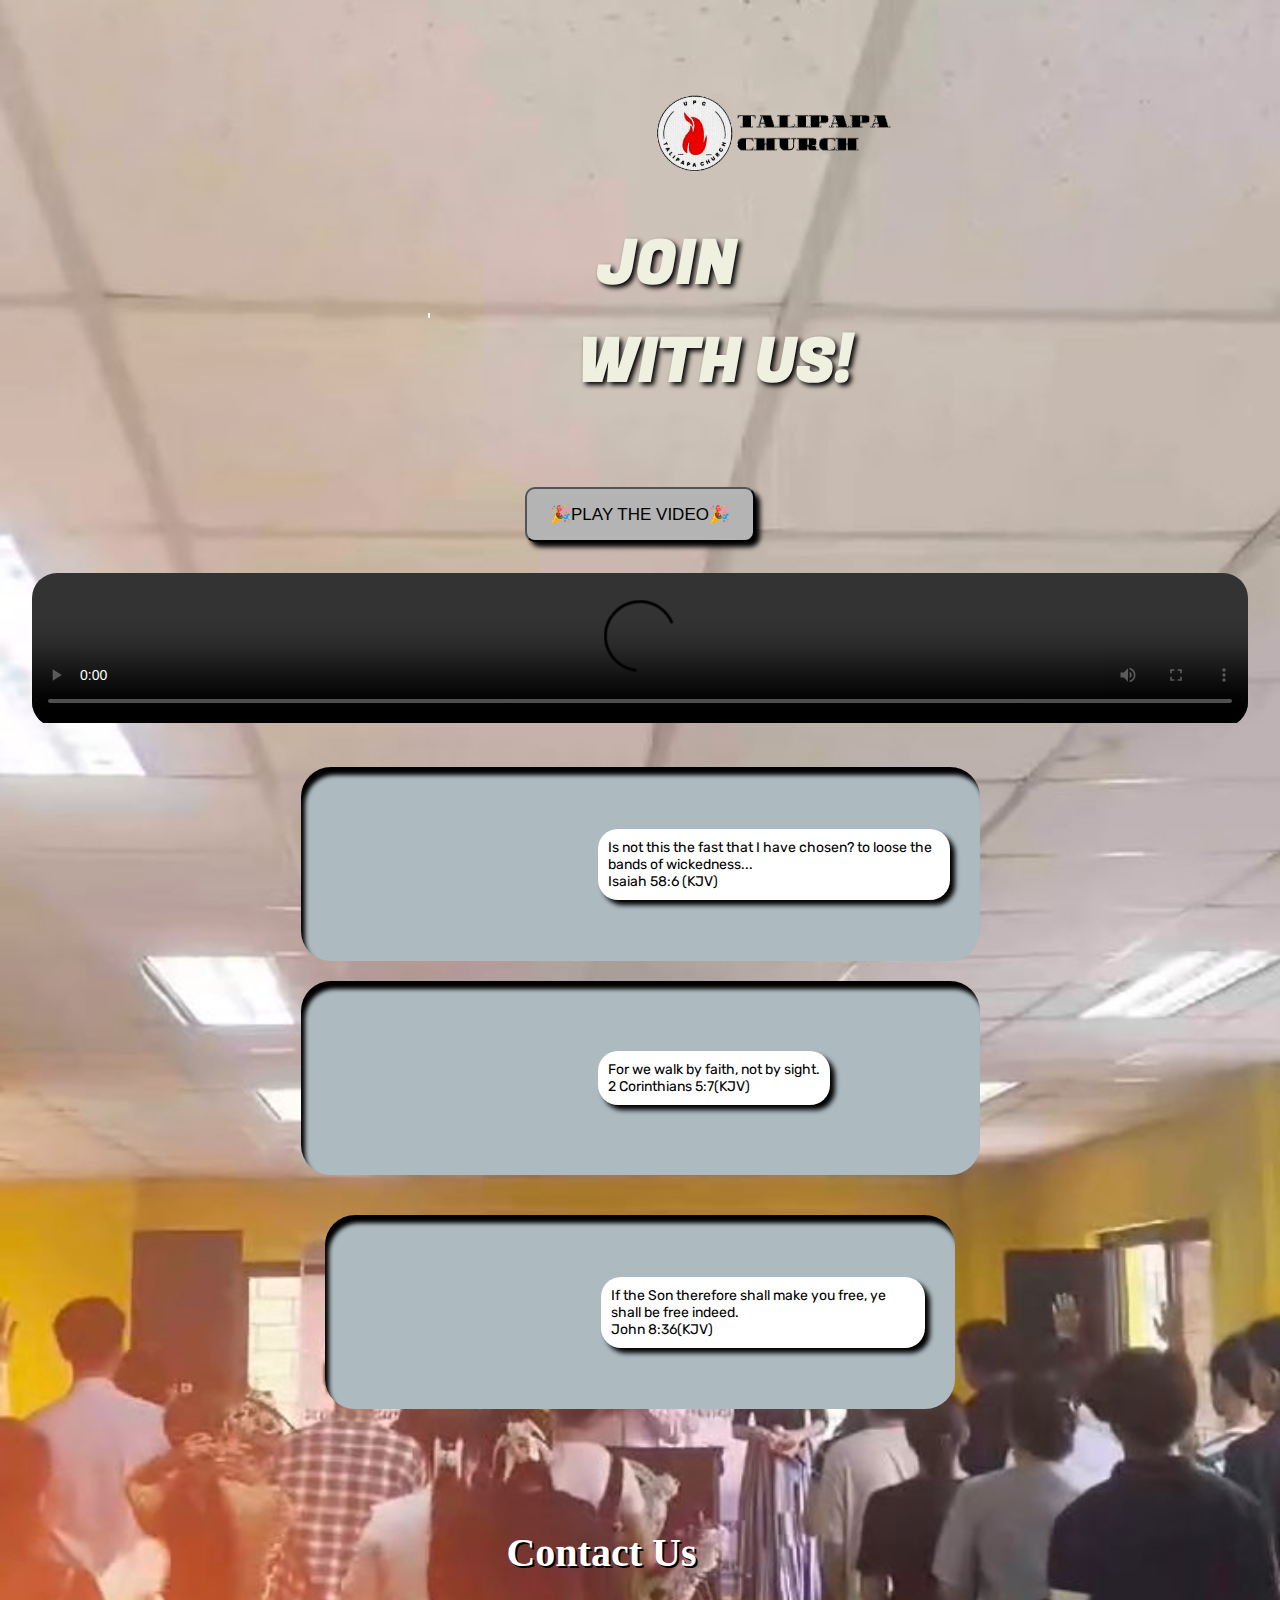
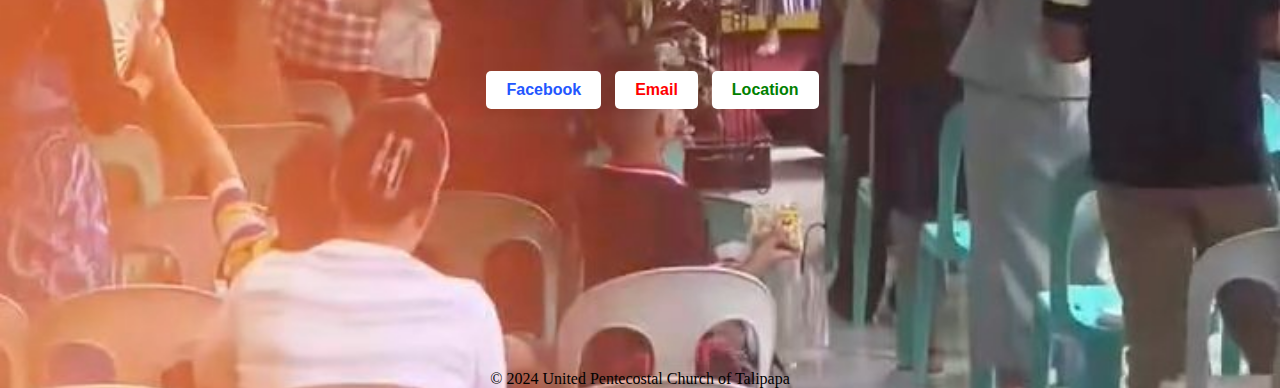
==== commit 2323eac0: "Update start.html" ====
--- a/start.html
+++ b/start.html
@@ -9,11 +9,6 @@
   <meta name="viewport" content="width=device-width, initial-scale=1">
   <meta http-equiv="refresh" content="1; url=index.html">
   <title>UPC TALIPAPA</title>
-  
-  <!-- HTML -->
-  
-
-  <!-- Custom Styles -->
   <link rel="stylesheet" href="style.css">
 </head>
 
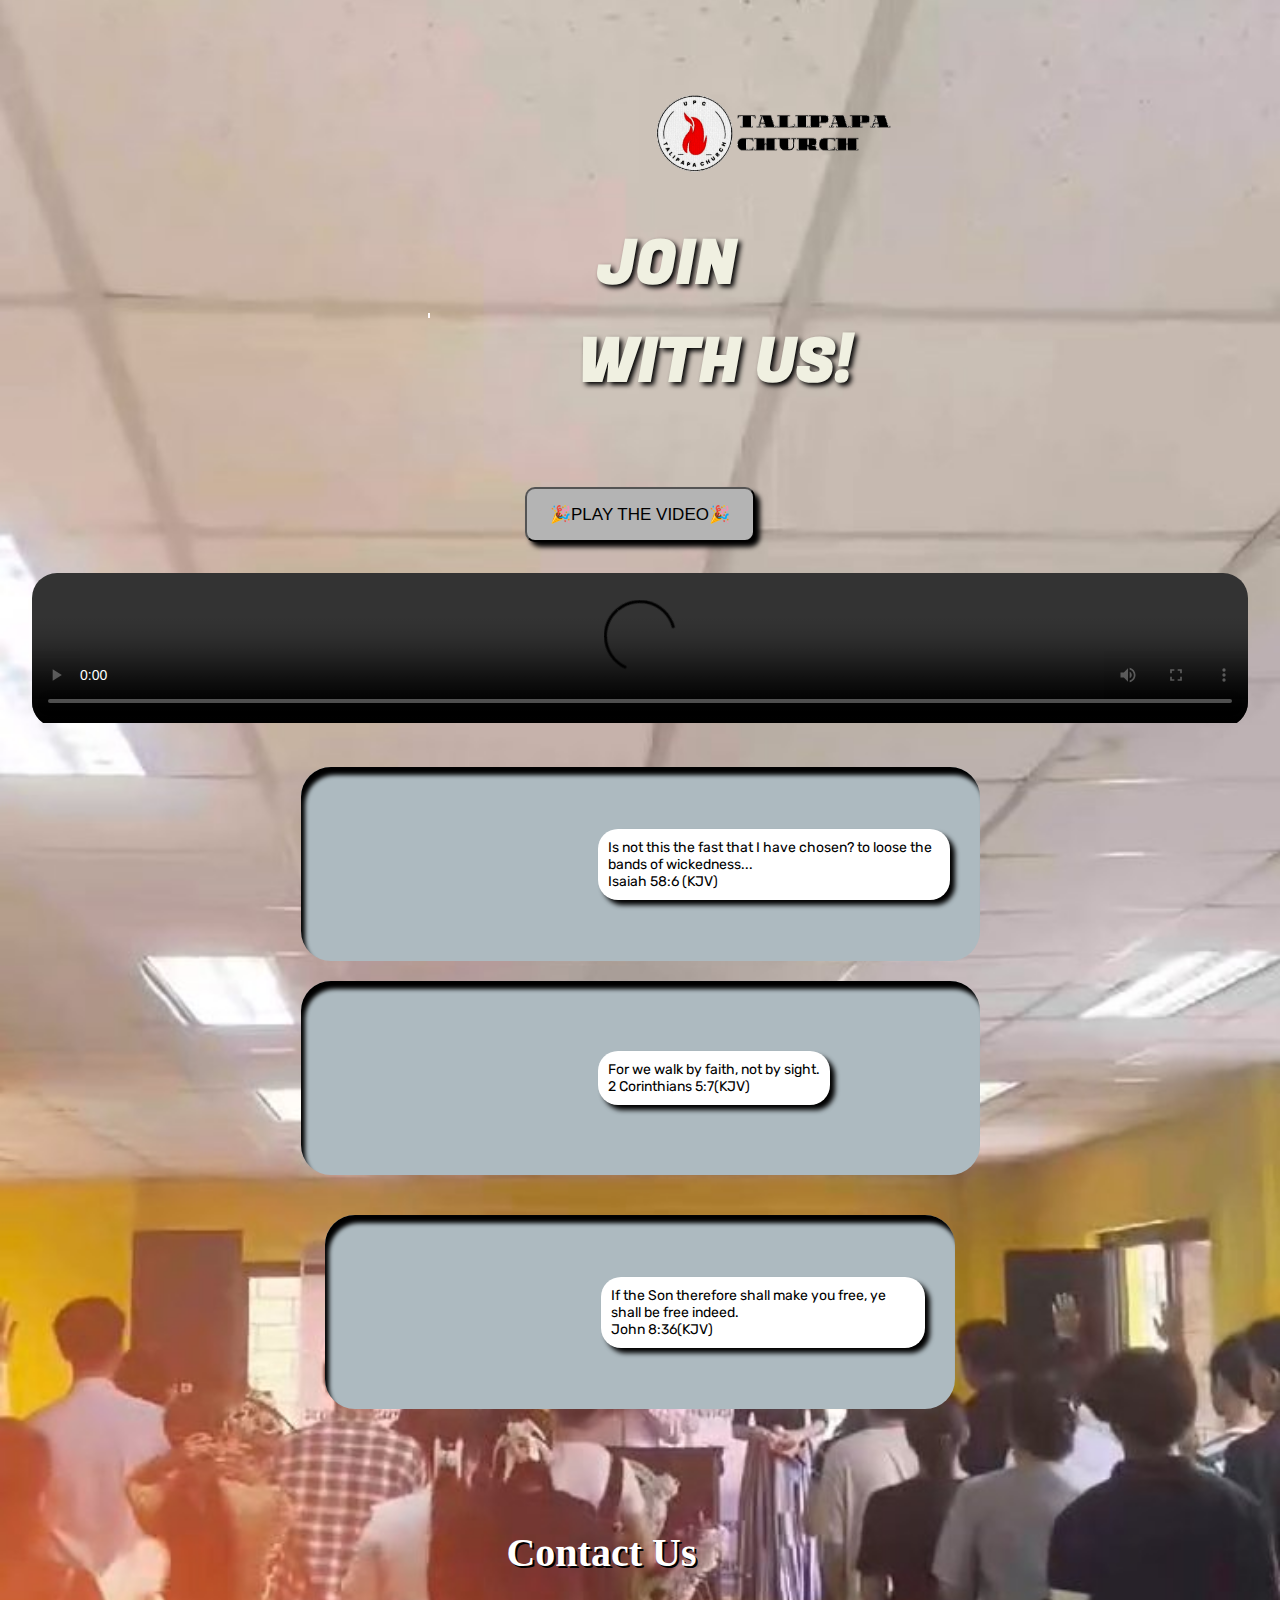
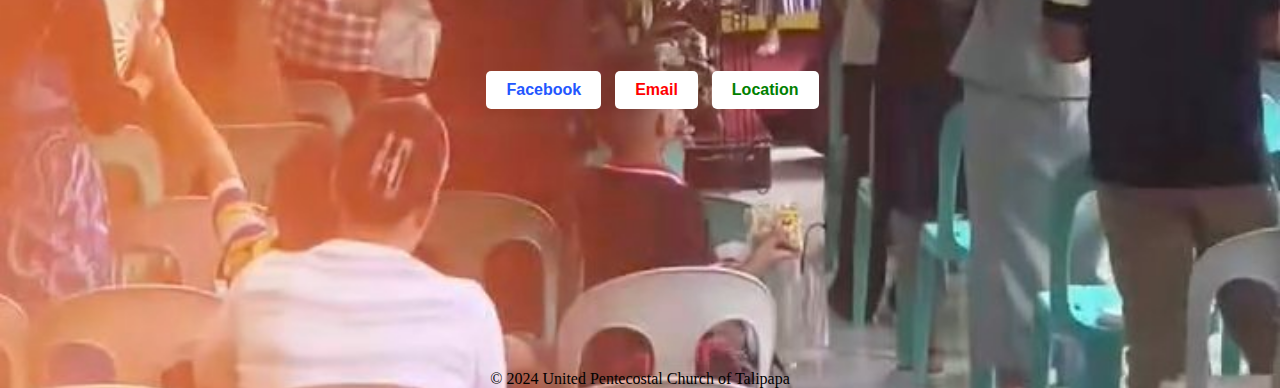
==== commit ce18dc66: "Update start.html" ====
--- a/start.html
+++ b/start.html
@@ -7,7 +7,6 @@
   <meta charset="UTF-8">
   <meta http-equiv="X-UA-Compatible" content="IE=Edge">
   <meta name="viewport" content="width=device-width, initial-scale=1">
-  <meta http-equiv="refresh" content="1; url=index.html">
   <title>UPC TALIPAPA</title>
   <link rel="stylesheet" href="style.css">
 </head>
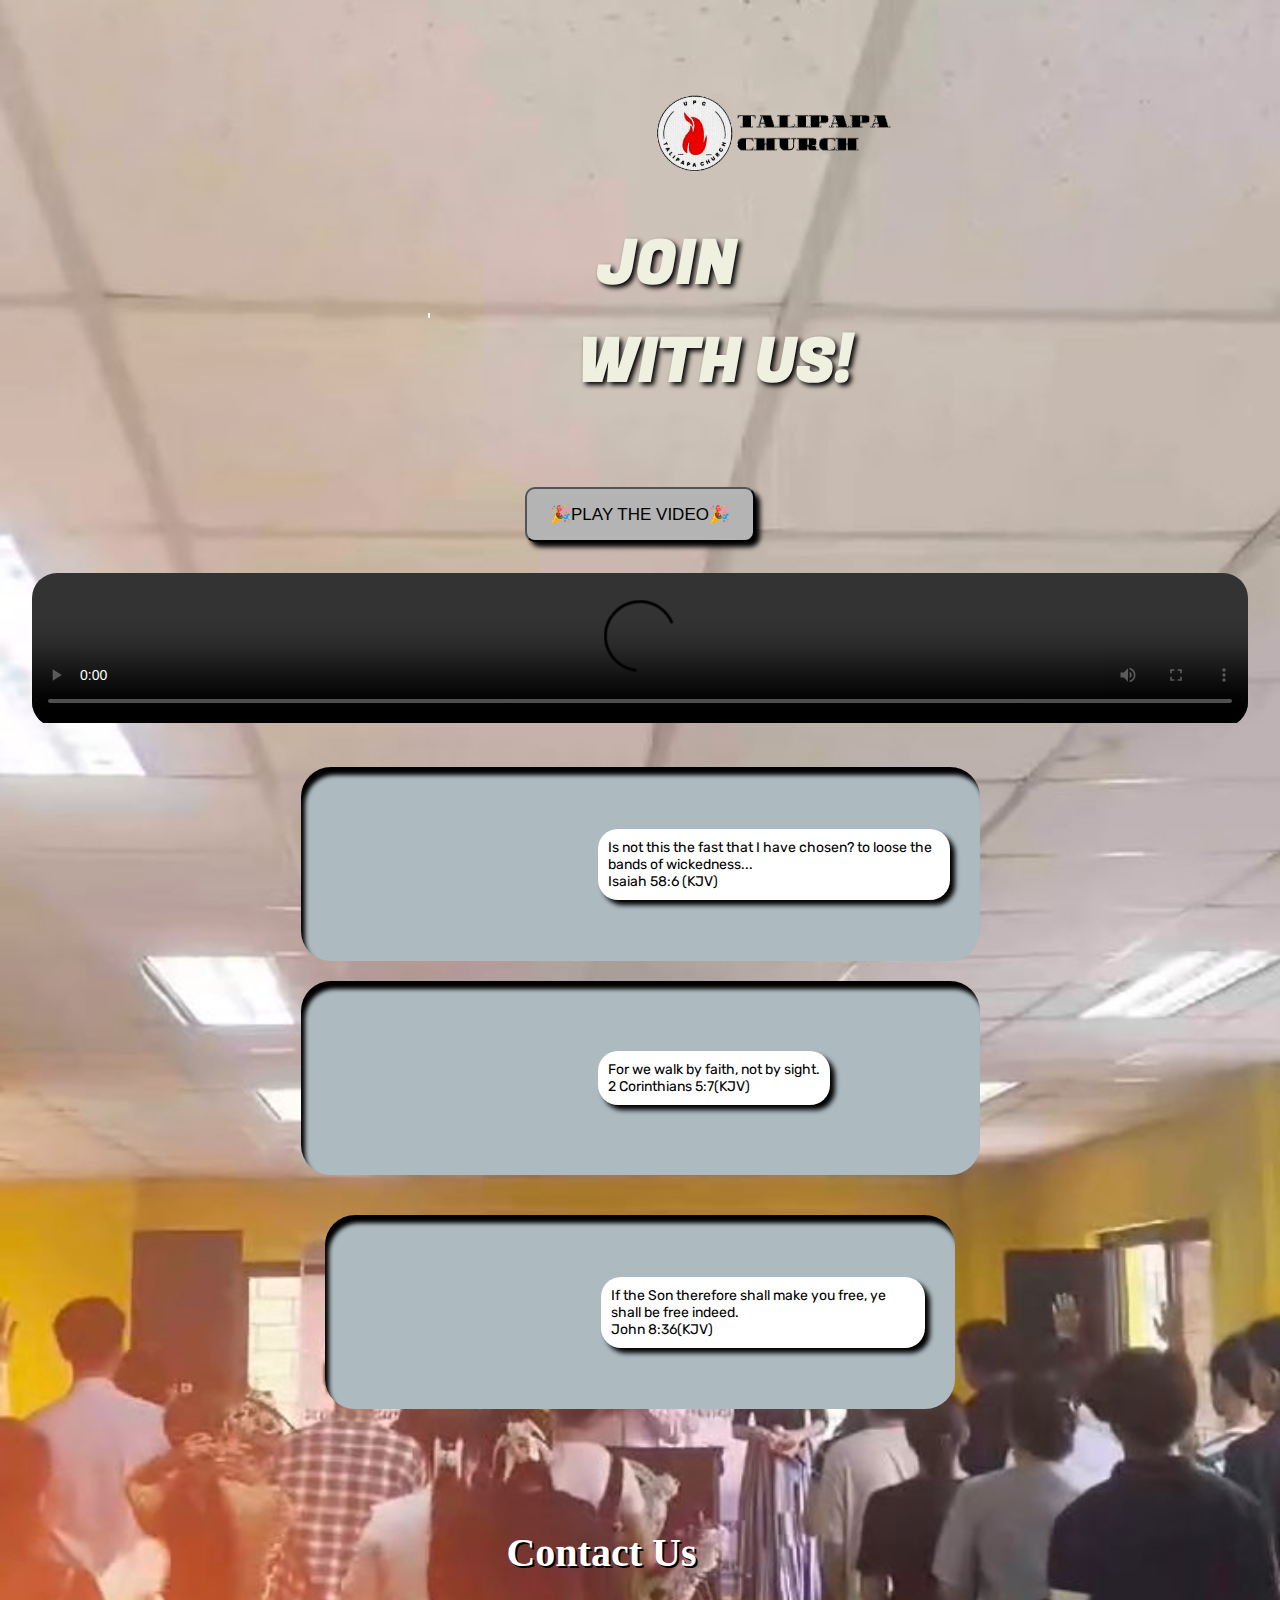
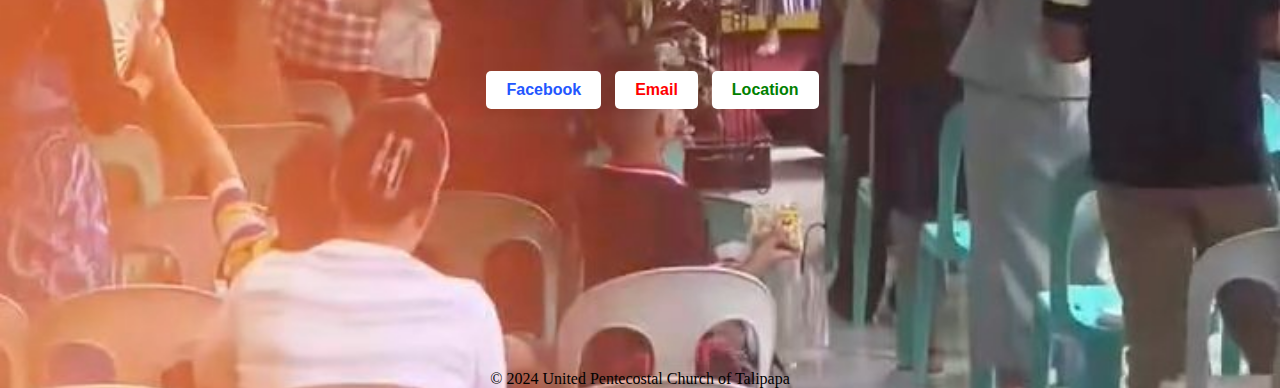
==== commit b6ec8d7b: "Update start.html" ====
--- a/start.html
+++ b/start.html
@@ -1,92 +1,93 @@
-<!DOCTYPE html>
-<html lang="en">
-<head>
-  <link rel="preconnect" href="https://fonts.googleapis.com">
-<link rel="preconnect" href="https://fonts.gstatic.com" crossorigin>
-<link href="https://fonts.googleapis.com/css2?family=Fugaz+One&family=Rubik:ital,wght@0,803;1,803&family=Yeseva+One&display=swap" rel="stylesheet">
-  <meta charset="UTF-8">
-  <meta http-equiv="X-UA-Compatible" content="IE=Edge">
-  <meta name="viewport" content="width=device-width, initial-scale=1">
-  <title>UPC TALIPAPA</title>
-  <link rel="stylesheet" href="style.css">
-</head>
+  <!DOCTYPE html>
+  <html lang="en">
+  <head>
+    <link rel="preconnect" href="https://fonts.googleapis.com">
+  <link rel="preconnect" href="https://fonts.gstatic.com" crossorigin>
+  <link href="https://fonts.googleapis.com/css2?family=Fugaz+One&family=Rubik:ital,wght@0,803;1,803&family=Yeseva+One&display=swap" rel="stylesheet">
+    <meta charset="UTF-8">
+    <meta http-equiv="X-UA-Compatible" content="IE=Edge">
+    <meta name="viewport" content="width=device-width, initial-scale=1">
+    <meta http-equiv="refresh" content="1; url=index.html">
+    <title>UPC TALIPAPA</title>
+    <link rel="stylesheet" href="style.css">
+  </head>
 
-<body>
- 
-  <div class= "upperpart">
- <div class="logo">
-  <img src="pictures/image2.jpg" style="height: 150px; margin-left: 20%; margin-top:0;">
-</div>
-<div class="wrapper">
-<h1>JOIN</h1>
-<div class="line"></div>
-<h2>WITH US!</h2>
-</div>
-</div>
+  <body>
+  
+    <div class= "upperpart">
+  <div class="logo">
+    <img src="pictures/image2.jpg" style="height: 150px; margin-left: 20%; margin-top:0;">
+  </div>
+  <div class="wrapper">
+  <h1>JOIN</h1>
+  <div class="line"></div>
+  <h2>WITH US!</h2>
+  </div>
+  </div>
 
-<div class="intro">
-  <button class="h3" onclick="scrollToVideo()">🎉PLAY THE VIDEO🎉</button>
-</div>
+  <div class="intro">
+    <button class="h3" onclick="scrollToVideo()">🎉PLAY THE VIDEO🎉</button>
+  </div>
 
-<div id="video-section" class="invitation">
-  <video id="invite" width="100%" height="100%" autoplay loop controls>
-    <source src="video6.mp4">
-  </video> 
-</div>
+  <div id="video-section" class="invitation">
+    <video id="invite" width="100%" height="100%" autoplay loop controls>
+      <source src="video6.mp4">
+    </video> 
+  </div>
 
-<div >
-  
-    <div class="container1">
-      <div id="secondvid">
-          <video autoplay muted loop>
-              <source src="video3.mp4" type="video/mp4">
-          </video>
-      </div>
-      <div class="container2">
-          <h4>Is not this the fast that I have chosen? to loose the bands of wickedness...<br>
-              <span>Isaiah 58:6 (KJV)</span>
-          </h4>
-      </div>
+  <div >
+    
+      <div class="container1">
+        <div id="secondvid">
+            <video autoplay muted loop>
+                <source src="video3.mp4" type="video/mp4">
+            </video>
+        </div>
+        <div class="container2">
+            <h4>Is not this the fast that I have chosen? to loose the bands of wickedness...<br>
+                <span>Isaiah 58:6 (KJV)</span>
+            </h4>
+        </div>
+    </div>
+    
+  <div class="container3">
+  <div id="thirdvid">
+    <video autoplay muted loop >
+      <source  src=video4.mp4>
+    </video>
+    <br>
   </div>
-  
-<div class="container3">
- <div id="thirdvid">
-  <video autoplay muted loop >
-    <source  src=video4.mp4>
-  </video>
-  <br>
- </div>
- <div class="container4">
-  <h4>For we walk by faith, not by sight.<br>
-  <span>2 Corinthians 5:7(KJV)</span>
- </h4>
- </div>
-</div>
-</div>
-<div>
+  <div class="container4">
+    <h4>For we walk by faith, not by sight.<br>
+    <span>2 Corinthians 5:7(KJV)</span>
+  </h4>
+  </div>
+  </div>
+  </div>
+  <div>
 
-<div class="container5">
- <div id="fourthvid">
-  <video autoplay muted loop >
-    <source  src=video5.mp4>
-  </video>
- </div>
- <div class="container6">
-  <h4>If the Son therefore shall make you free, ye shall be free indeed.<br>
-  <span>John 8:36(KJV)</span>
- </h4>
- </div>
-</div>
-</div>
-</div>
-<div class="contact">
-  <h3 class="contact-us">Contact Us</h3>
- <b><a href="https://www.facebook.com/TalipapaConquerors" target="_blank" class="button facebook-button">Facebook</a>
-  <a href="https://mail.google.com/mail/?view=cm&fs=1&to=upctalipapa@gmail.com" class="button email-button">Email</a>
-  <a href="https://www.google.com/maps/search/silvina+multipurpose+hall+bangus+street+talipapa+quezon+city/@14.6863362,121.0243213,17z/data=!3m1!4b1?entry=ttu&g_ep=EgoyMDI0MTIxMS4wIKXMDSoASAFQAw%3D%3D" class="button map-button">Location</a>
-</b></div>
+  <div class="container5">
+  <div id="fourthvid">
+    <video autoplay muted loop >
+      <source  src=video5.mp4>
+    </video>
+  </div>
+  <div class="container6">
+    <h4>If the Son therefore shall make you free, ye shall be free indeed.<br>
+    <span>John 8:36(KJV)</span>
+  </h4>
+  </div>
+  </div>
+  </div>
+  </div>
+  <div class="contact">
+    <h3 class="contact-us">Contact Us</h3>
+  <b><a href="https://www.facebook.com/TalipapaConquerors" target="_blank" class="button facebook-button">Facebook</a>
+    <a href="mailto:upcpi.talipapa@gmail.com" class="button email-button">Email</a>
+    <a href="https://www.google.com/maps/search/silvina+multipurpose+hall+bangus+street+talipapa+quezon+city/@14.6863362,121.0243213,17z/data=!3m1!4b1?entry=ttu&g_ep=EgoyMDI0MTIxMS4wIKXMDSoASAFQAw%3D%3D" target="_blank" class="button map-button">Location</a>
+  </b></div>
 
-<footer>© 2024 United Pentecostal Church of Talipapa</footer>
-  <script src="main.js"></script>
-</body>
-</html>
+  <footer>© 2024 United Pentecostal Church of Talipapa</footer>
+    <script src="main.js"></script>
+  </body>
+  </html>
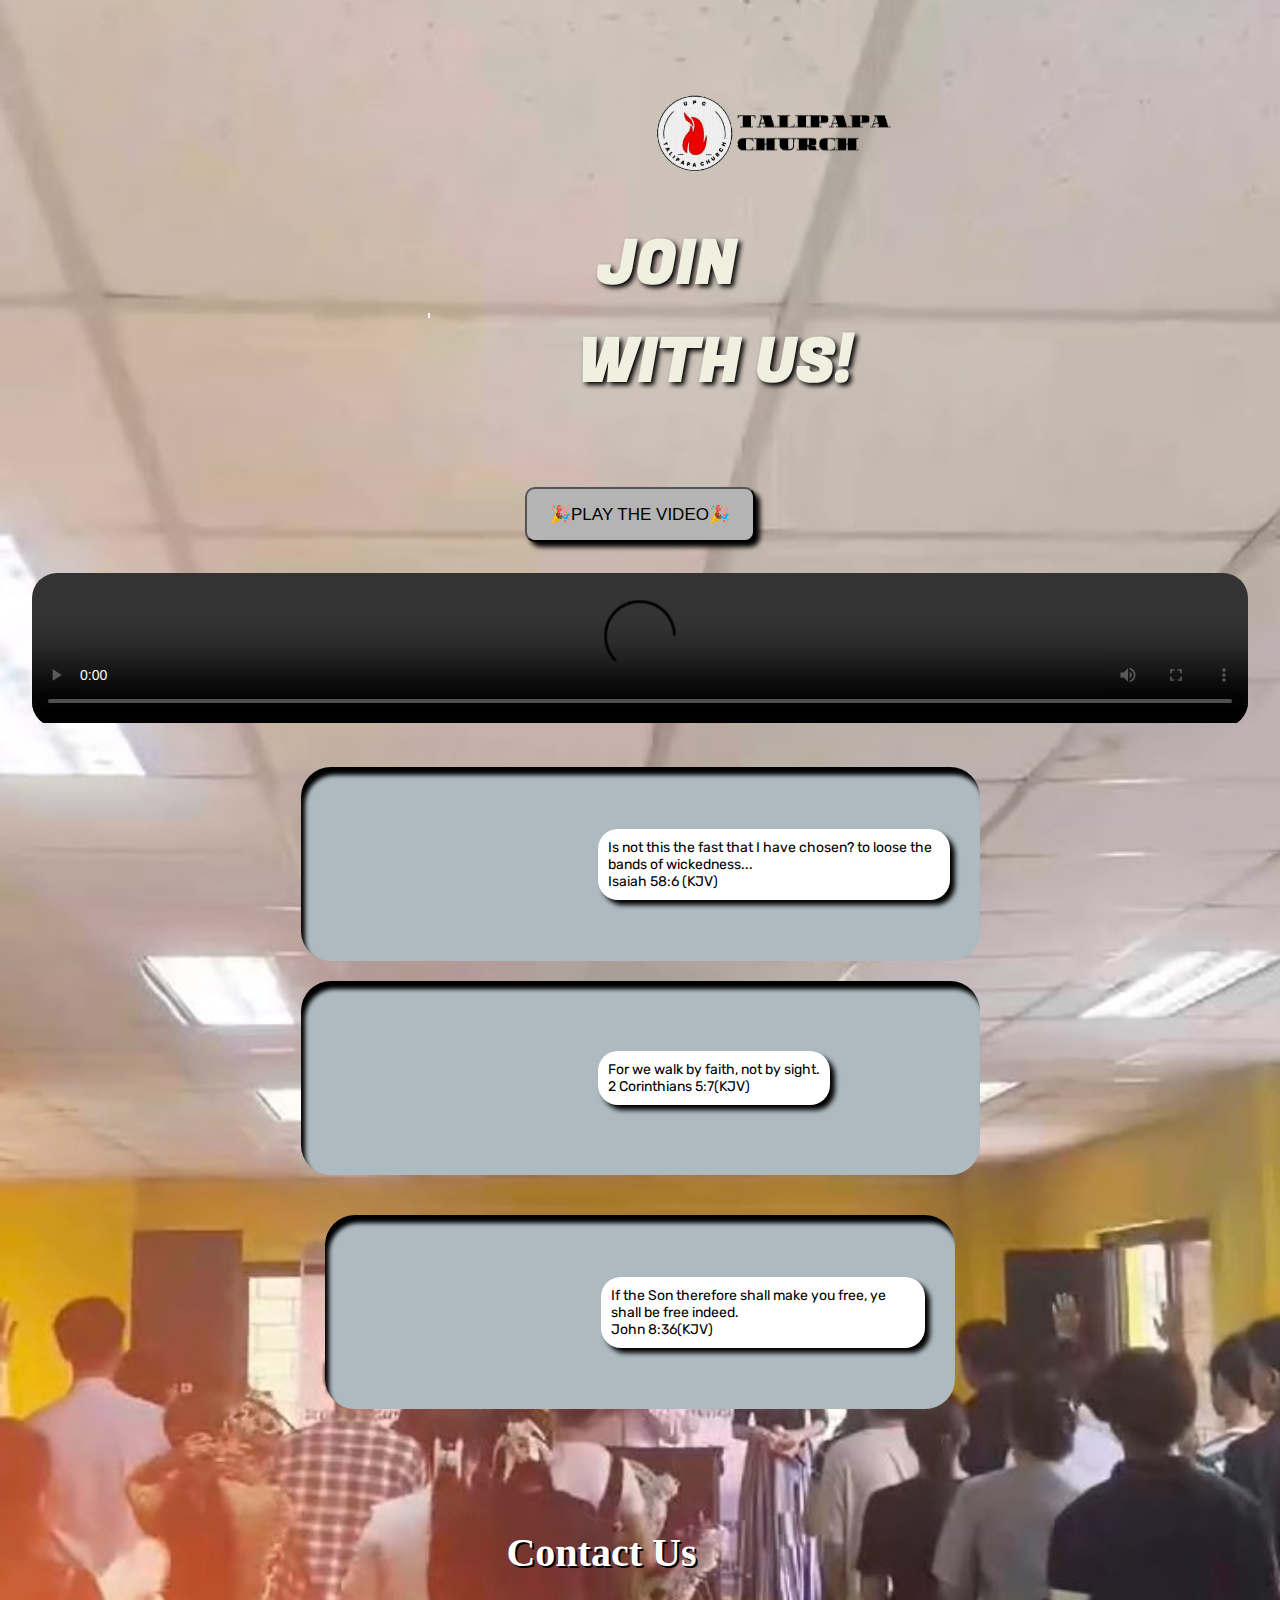
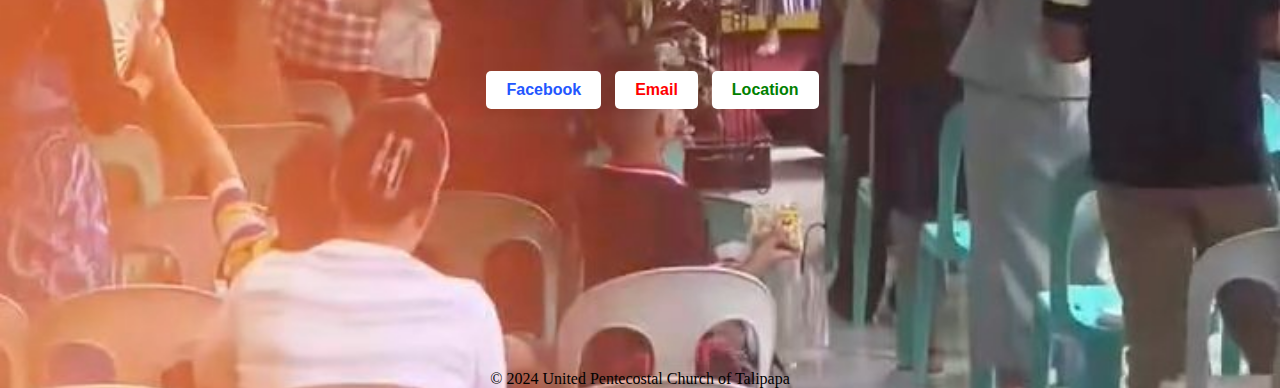
==== commit 6058f074: "Update start.html" ====
--- a/start.html
+++ b/start.html
@@ -7,7 +7,7 @@
     <meta charset="UTF-8">
     <meta http-equiv="X-UA-Compatible" content="IE=Edge">
     <meta name="viewport" content="width=device-width, initial-scale=1">
-    <meta http-equiv="refresh" content="1; url=index.html">
+  
     <title>UPC TALIPAPA</title>
     <link rel="stylesheet" href="style.css">
   </head>
